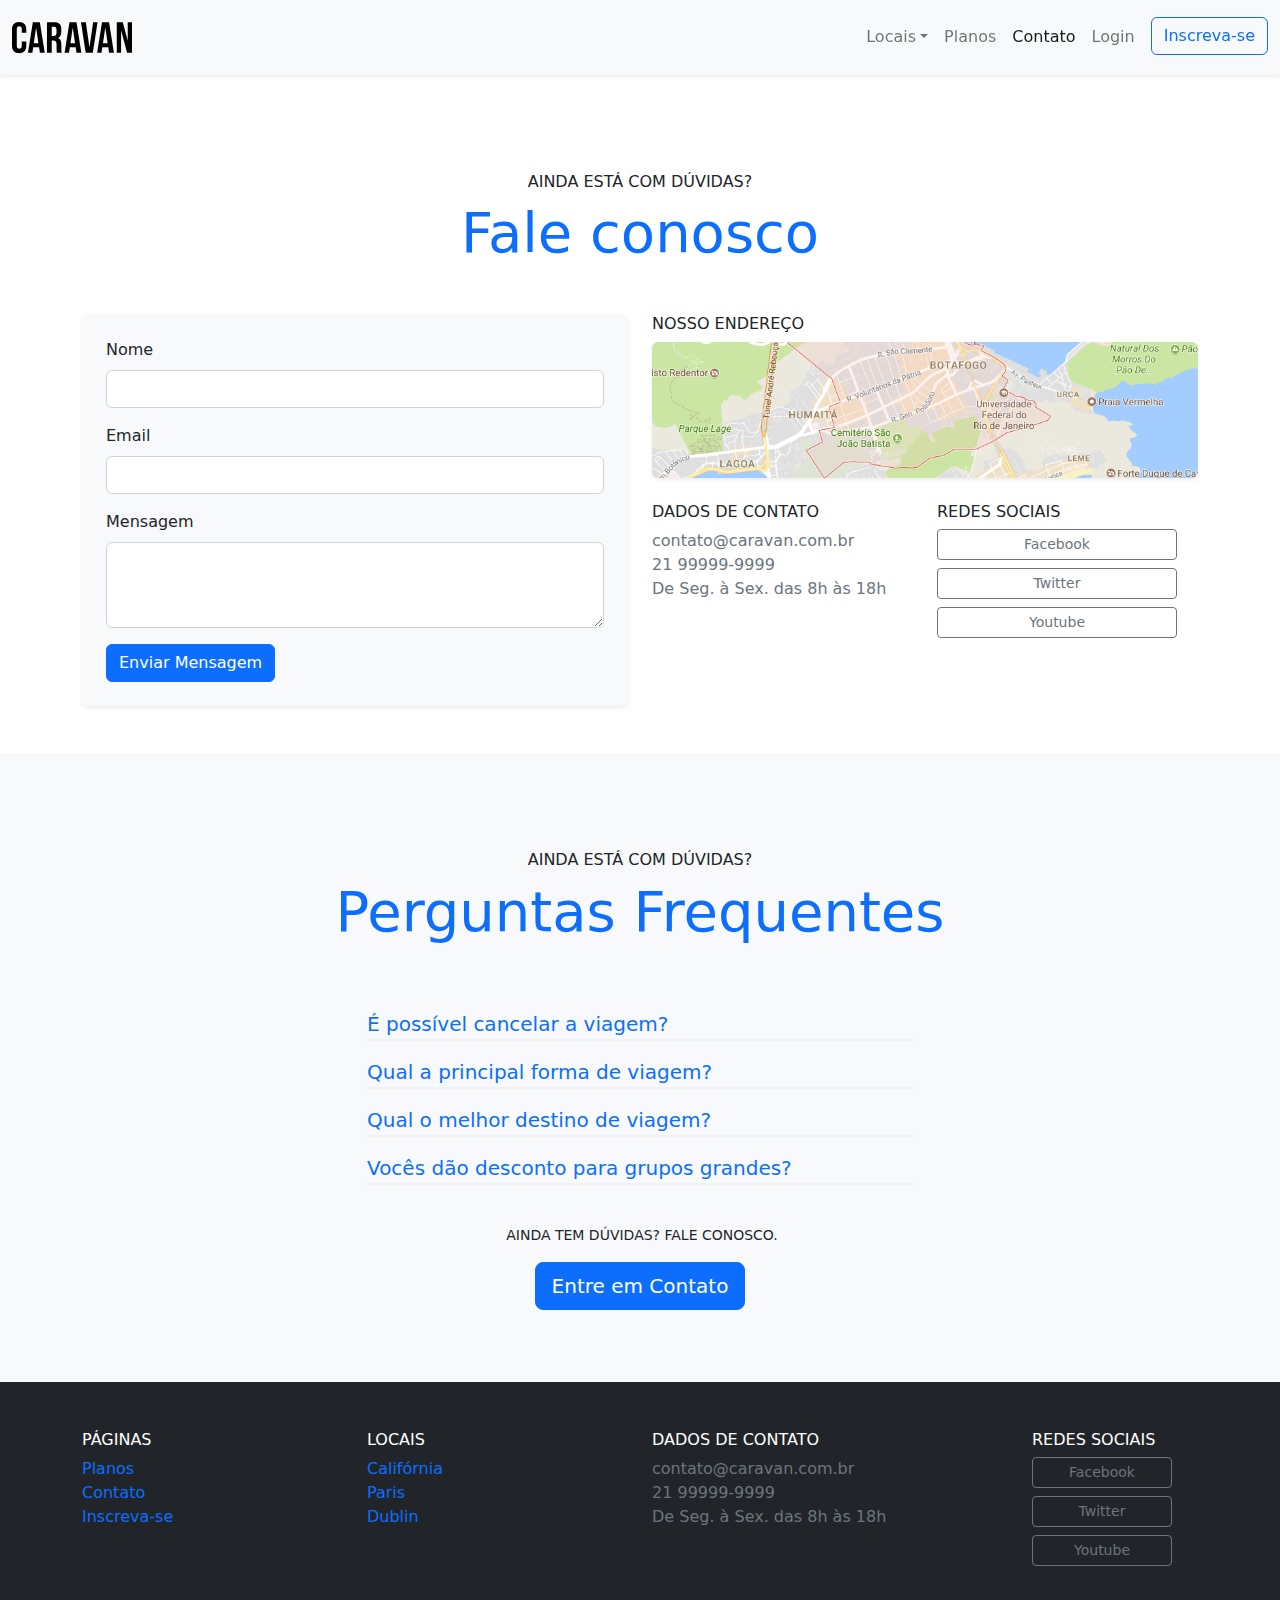
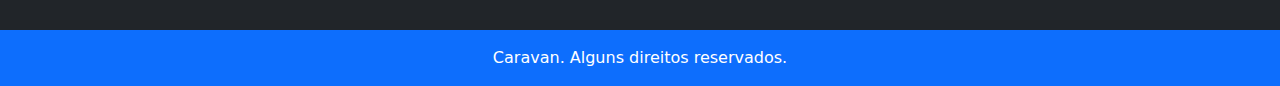
==== contato.html @ 63fa2309 "pagina inscricao" ====
<!DOCTYPE html>
<html lang="en">

<head>
  <meta charset="UTF-8">
  <meta http-equiv="X-UA-Compatible" content="IE=edge">
  <meta name="viewport" content="width=device-width, initial-scale=1.0">
  <title>Caravan - Contato</title>
  <link rel="stylesheet" href="/css/bootstrap.css">
  <link rel="stylesheet" href="/css/style.css">
</head>

<body>


  <!-- Modal -->
  <div class="modal fade" id="modalLogin" tabindex="-1" aria-labelledby="modalLoginTitle" aria-hidden="true">
    <div class="modal-dialog">
      <div class="modal-content">
        <div class="modal-header">
          <h5 class="modal-title" id="modalLoginTitle">Entre na sua conta</h5>
          <button type="button" class="btn-close" data-bs-dismiss="modal" aria-label="Close"></button>
        </div>
        <div class="modal-body">
          <form action="">
            <div class="mb-3">
              <label for="loginEmail" class="form-label">Email</label>
              <input type="email" class="form-control" id="exampleFormControlInput1">
            </div>
            <div class="mb-3">
              <label for="loginSenha" class="col-sm-2 col-form-label">Password</label>
              <input type="password" class="form-control" id="inputPassword">
            </div>
            <button type="submit" class="btn btn-primary">Entrar na conta</button>
            <small class="form-text text-muted d-block">Esqueceu a senha? <a href="#">Clique aqui</a></small>

          </form>
        </div>
      </div>
    </div>
  </div>
  <!-- NAVBAR -->
  <nav class="navbar navbar-expand-md bg-light fixed-top py-3 shadow-sm">
    <div class="container-fluid">
      <a class="navbar-brand" href="index.html">
        <img src="/img/caravan.svg" alt="Caravan">
      </a>
      <button class="navbar-toggler" type="button" data-bs-toggle="collapse" data-bs-target="#navbarSupportedContent" aria-controls="navbarSupportedContent" aria-expanded="false" aria-label="Toggle navigation">
        <span class="navbar-toggler-icon"></span>
      </button>


      <div class="collapse navbar-collapse" id="navbarSupportedContent">
        <ul class="navbar-nav ms-auto">
          <li class="nav-item dropdown">
            <a class="nav-link dropdown-toggle" href="/local.html" id="navbarDropdown" role="button" data-bs-toggle="dropdown" aria-expanded="false">Locais</a>
            <ul class="dropdown-menu" aria-labelledby="navbarDropdown">
              <li><a class="dropdown-item" href="#">California</a></li>
              <li><a class="dropdown-item" href="#">Paris</a></li>
              <li><a class="dropdown-item" href="#">Dublin</a></li>
            </ul>
          </li>
          <li class="nav-item">
            <a class="nav-link" aria-current="page" href="planos.html">Planos</a>
          </li>
          <li class="nav-item">
            <a class="nav-link active" aria-current="page" href="contato.html">Contato</a>
          </li>
          <li class="nav-item">
            <a class="nav-link" data-bs-toggle="modal" data-bs-target="#modalLogin" aria-current="page" href="#">Login</a>
          </li>
          <li class="nav-item">
            <a class="btn btn-outline-primary ms-md-2" aria-current="page" href="inscricao.html">Inscreva-se</a>
          </li>
        </ul>
      </div>
    </div>
  </nav>


  <section class="py-5">
    <div class="container">
      <div class="my-5 text-center">
        <span class="h6 d-block">AINDA ESTÁ COM DÚVIDAS?</span>
        <h1 class="display-4 text-primary">Fale conosco</h1>
      </div>
      <div class="row">
        <div class="col-lg">
          <form class="bg-light p-4 rounded shadow-sm" action="">
            <div class="mb-3">
              <label for="clientName" class="form-label">Nome</label>
              <input type="text" class="form-control" id="clientName">
            </div>

            <div class="mb-3">
              <label for="clientEmail" class="form-label">Email</label>
              <input type="email" class="form-control" id="clientEmail">
            </div>
            <div class="mb-3">
              <label for="clientMessage" class="form-label">Mensagem</label>
              <textarea class="form-control" id="clientMessage" rows="3"></textarea>
            </div>

            <button class="btn btn-primary">Enviar Mensagem</button>
          </form>
        </div>

        <div class="col-lg">
          <div class="my-5 my-lg-0">
            <h2 class="h6">NOSSO ENDEREÇO</h2>
            <a href="#"><img class="img-fluid shadow-sm rounded mb-lg-4" src="/img/mapa.png" alt="Endereço da Empresa"></a>
          </div>
          <div class="row">
            <div class="col">
              <h2 class="h6">DADOS DE CONTATO</h2>
              <ul class="list-unstyled text-secondary">
                <li>contato@caravan.com.br</li>
                <li>21 99999-9999</li>
                <li>De Seg. à Sex. das 8h às 18h</li>
              </ul>
            </div>
            <div class="col">
              <h2 class="h6">REDES SOCIAIS</h2>
              <ul class="list-unstyled" style="max-width: 240px">
                <li><a class="btn btn-outline-secondary mb-2 d-block btn-sm" href="facebook.com">Facebook</a></li>
                <li><a class="btn btn-outline-secondary mb-2 d-block btn-sm" href="twitter.com">Twitter</a></li>
                <li><a class="btn btn-outline-secondary mb-2 d-block btn-sm" href="youtube.com">Youtube</a></li>
              </ul>
            </div>
          </div>


        </div>

      </div>
    </div>
  </section>


  <section class="py-5 bg-light">
    <div class="container">
      <div class="my-5 text-center">
        <span class="h6 d-block">AINDA ESTÁ COM DÚVIDAS?</span>
        <h2 class="display-4 text-primary">Perguntas Frequentes</h2>
      </div>

      <div class="row justify-content-center">
        <div class="col-6" id="perguntasFrequentes">

          <div class="my-3 pergunta">
            <a class="lead text-decoration-none" data-bs-toggle="collapse" href="#collapse1" role="button" aria-expanded="false" aria-controls="collapse1">
              É possível cancelar a viagem?
            </a>

            <div class="collapse" id="collapse1">
              <p>
                Lorem ipsum dolor sit amet consectetur adipisicing elit. Magni nesciunt dignissimos libero eaque perspiciatis, aperiam explicabo voluptatum temporibus cumque sit. Lorem ipsum dolor sit amet consectetur, adipisicing elit. Inventore, ducimus.
              </p>
            </div>
          </div>

          <div class="my-3 pergunta">
            <a class="lead text-decoration-none" data-bs-toggle="collapse" href="#collapse2" role="button" aria-expanded="false" aria-controls="collapse2">
              Qual a principal forma de viagem?
            </a>

            <div class="collapse" id="collapse2">
              <p>
                Lorem ipsum dolor sit amet consectetur adipisicing elit. Magni nesciunt dignissimos libero eaque perspiciatis, aperiam explicabo voluptatum temporibus cumque sit. Lorem ipsum dolor sit amet consectetur, adipisicing elit. Inventore, ducimus.
              </p>
            </div>
          </div>

          <div class="my-3 pergunta">
            <a class="lead text-decoration-none" data-bs-toggle="collapse" href="#collapse3" role="button" aria-expanded="false" aria-controls="collapse3">
              Qual o melhor destino de viagem?
            </a>

            <div class="collapse" id="collapse3">
              <p>
                Lorem ipsum dolor sit amet consectetur adipisicing elit. Magni nesciunt dignissimos libero eaque perspiciatis, aperiam explicabo voluptatum temporibus cumque sit. Lorem ipsum dolor sit amet consectetur, adipisicing elit. Inventore, ducimus.
              </p>
            </div>
          </div>

          <div class="my-3 pergunta">
            <a class="lead text-decoration-none" data-bs-toggle="collapse" href="#collapse4" role="button" aria-expanded="false" aria-controls="collapse4">
              Vocês dão desconto para grupos grandes?
            </a>

            <div class="collapse" id="collapse4">
              <p>
                Lorem ipsum dolor sit amet consectetur adipisicing elit. Magni nesciunt dignissimos libero eaque perspiciatis, aperiam explicabo voluptatum temporibus cumque sit. Lorem ipsum dolor sit amet consectetur, adipisicing elit. Inventore, ducimus.
              </p>
            </div>
          </div>
        </div>
        <div class="text-center my-4">
          <p class="small ms-1">AINDA TEM DÚVIDAS? FALE CONOSCO.</p>
          <a href="contato.html" class="btn btn-primary btn-lg">Entre em Contato</a>
        </div>
      </div>
  </section>


  <footer class="bg-dark text-white">
    <div class="container py-5">
      <div class="row">
        <div class="col-md-3 col-6">
          <h4 class="h6">PÁGINAS</h4>
          <ul class="list-unstyled">
            <li><a class="text-decoration-none" href="planos.html">Planos</a></li>
            <li><a class="text-decoration-none" href="contato.html">Contato</a></li>
            <li><a class="text-decoration-none" href="inscricao.html">Inscreva-se</a></li>
          </ul>
        </div>
        <div class="col-md-3 col-6">
          <h4 class="h6">LOCAIS</h4>
          <ul class="list-unstyled">
            <li><a class="text-decoration-none" href="local.html">Califórnia</a></li>
            <li><a class="text-decoration-none" href="local.html">Paris</a></li>
            <li><a class="text-decoration-none" href="local.html">Dublin</a></li>
          </ul>
        </div>
        <div class="col-md-4 col-6">
          <h4 class="h6">DADOS DE CONTATO</h4>
          <ul class="list-unstyled text-secondary">
            <li>contato@caravan.com.br</li>
            <li>21 99999-9999</li>
            <li>De Seg. à Sex. das 8h às 18h</li>
          </ul>
        </div>
        <div class="col-md-2 col-6">
          <h4 class="h6">REDES SOCIAIS</h4>
          <ul class="list-unstyled">
            <li><a class="btn btn-outline-secondary mb-2 d-block btn-sm" style="max-width: 140px" href="facebook.com">Facebook</a></li>
            <li><a class="btn btn-outline-secondary mb-2 d-block btn-sm" style="max-width: 140px" href="twitter.com">Twitter</a></li>
            <li><a class="btn btn-outline-secondary mb-2 d-block btn-sm" style="max-width: 140px" href="youtube.com">Youtube</a></li>
          </ul>
        </div>
      </div>
    </div>
    <div class="bg-primary text-center py-3">
      <p class="mb-0">Caravan. Alguns direitos reservados.</p>
    </div>
  </footer>
  <script src="/js/popper.min.js">
  </script>
  <script src="/js/bootstrap.js"></script>
</body>

</html>
---- css/style.css ----
body{
  padding-top: 76px;
}
.icone{
  height: 100px;
}
#home-quote{
  background: url("../img/bg-quote.jpg") center center;
  background-size: cover;
}
@media (max-width: 767px){
  #home-quote .display-4{
    font-size: 2.5rem;
  }
  body{
    padding-top: 0;
  }
  .fixed-top{
    position: relative;
  }
}
.pergunta{
  border-bottom: 2px solid #F2F2F2;
}
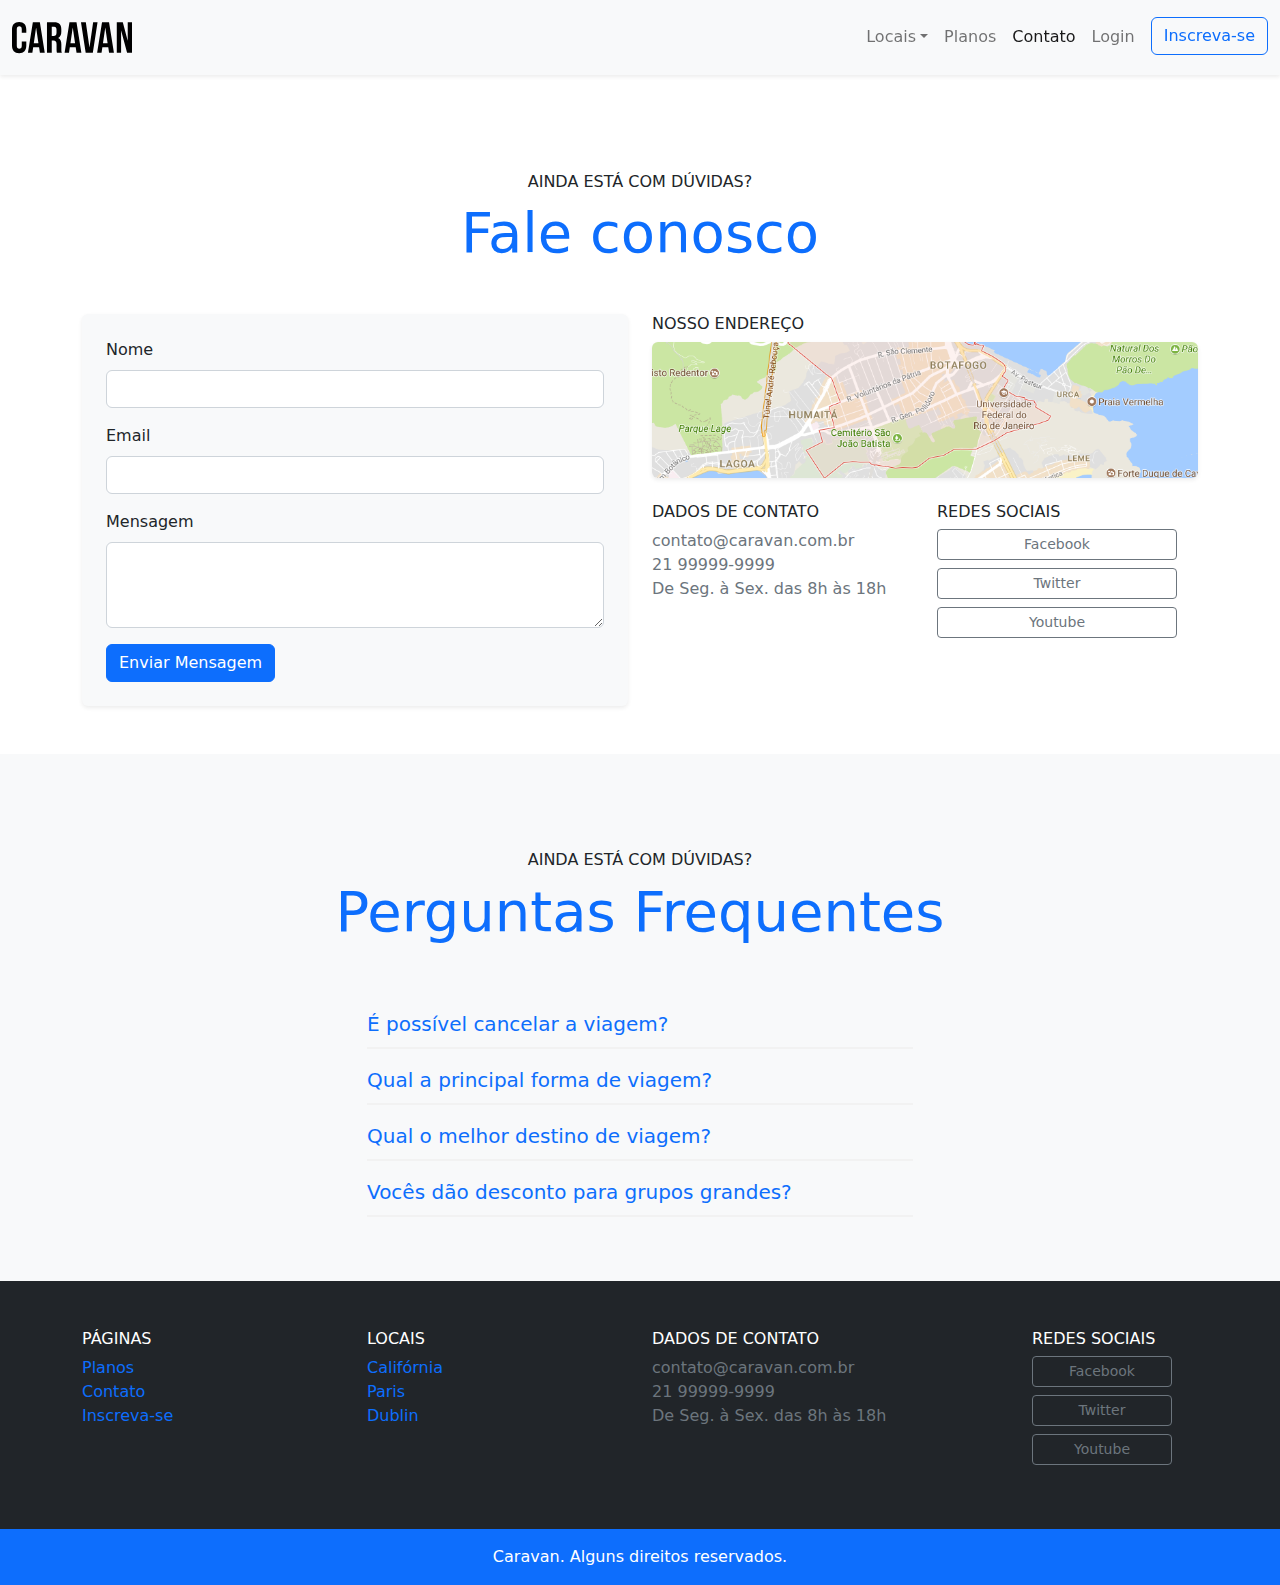
==== commit e197f682: "botao retirado do final da pagina contato e arrumado padding dos titulos das perguntas frequentes" ====
--- a/contato.html
+++ b/contato.html
@@ -147,7 +147,7 @@
       <div class="row justify-content-center">
         <div class="col-6" id="perguntasFrequentes">
 
-          <div class="my-3 pergunta">
+          <div class="my-3 pergunta pb-2">
             <a class="lead text-decoration-none" data-bs-toggle="collapse" href="#collapse1" role="button" aria-expanded="false" aria-controls="collapse1">
               É possível cancelar a viagem?
             </a>
@@ -159,7 +159,7 @@
             </div>
           </div>
 
-          <div class="my-3 pergunta">
+          <div class="my-3 pergunta pb-2">
             <a class="lead text-decoration-none" data-bs-toggle="collapse" href="#collapse2" role="button" aria-expanded="false" aria-controls="collapse2">
               Qual a principal forma de viagem?
             </a>
@@ -171,7 +171,7 @@
             </div>
           </div>
 
-          <div class="my-3 pergunta">
+          <div class="my-3 pergunta pb-2">
             <a class="lead text-decoration-none" data-bs-toggle="collapse" href="#collapse3" role="button" aria-expanded="false" aria-controls="collapse3">
               Qual o melhor destino de viagem?
             </a>
@@ -183,7 +183,7 @@
             </div>
           </div>
 
-          <div class="my-3 pergunta">
+          <div class="my-3 pergunta pb-2">
             <a class="lead text-decoration-none" data-bs-toggle="collapse" href="#collapse4" role="button" aria-expanded="false" aria-controls="collapse4">
               Vocês dão desconto para grupos grandes?
             </a>
@@ -194,10 +194,6 @@
               </p>
             </div>
           </div>
-        </div>
-        <div class="text-center my-4">
-          <p class="small ms-1">AINDA TEM DÚVIDAS? FALE CONOSCO.</p>
-          <a href="contato.html" class="btn btn-primary btn-lg">Entre em Contato</a>
         </div>
       </div>
   </section>
